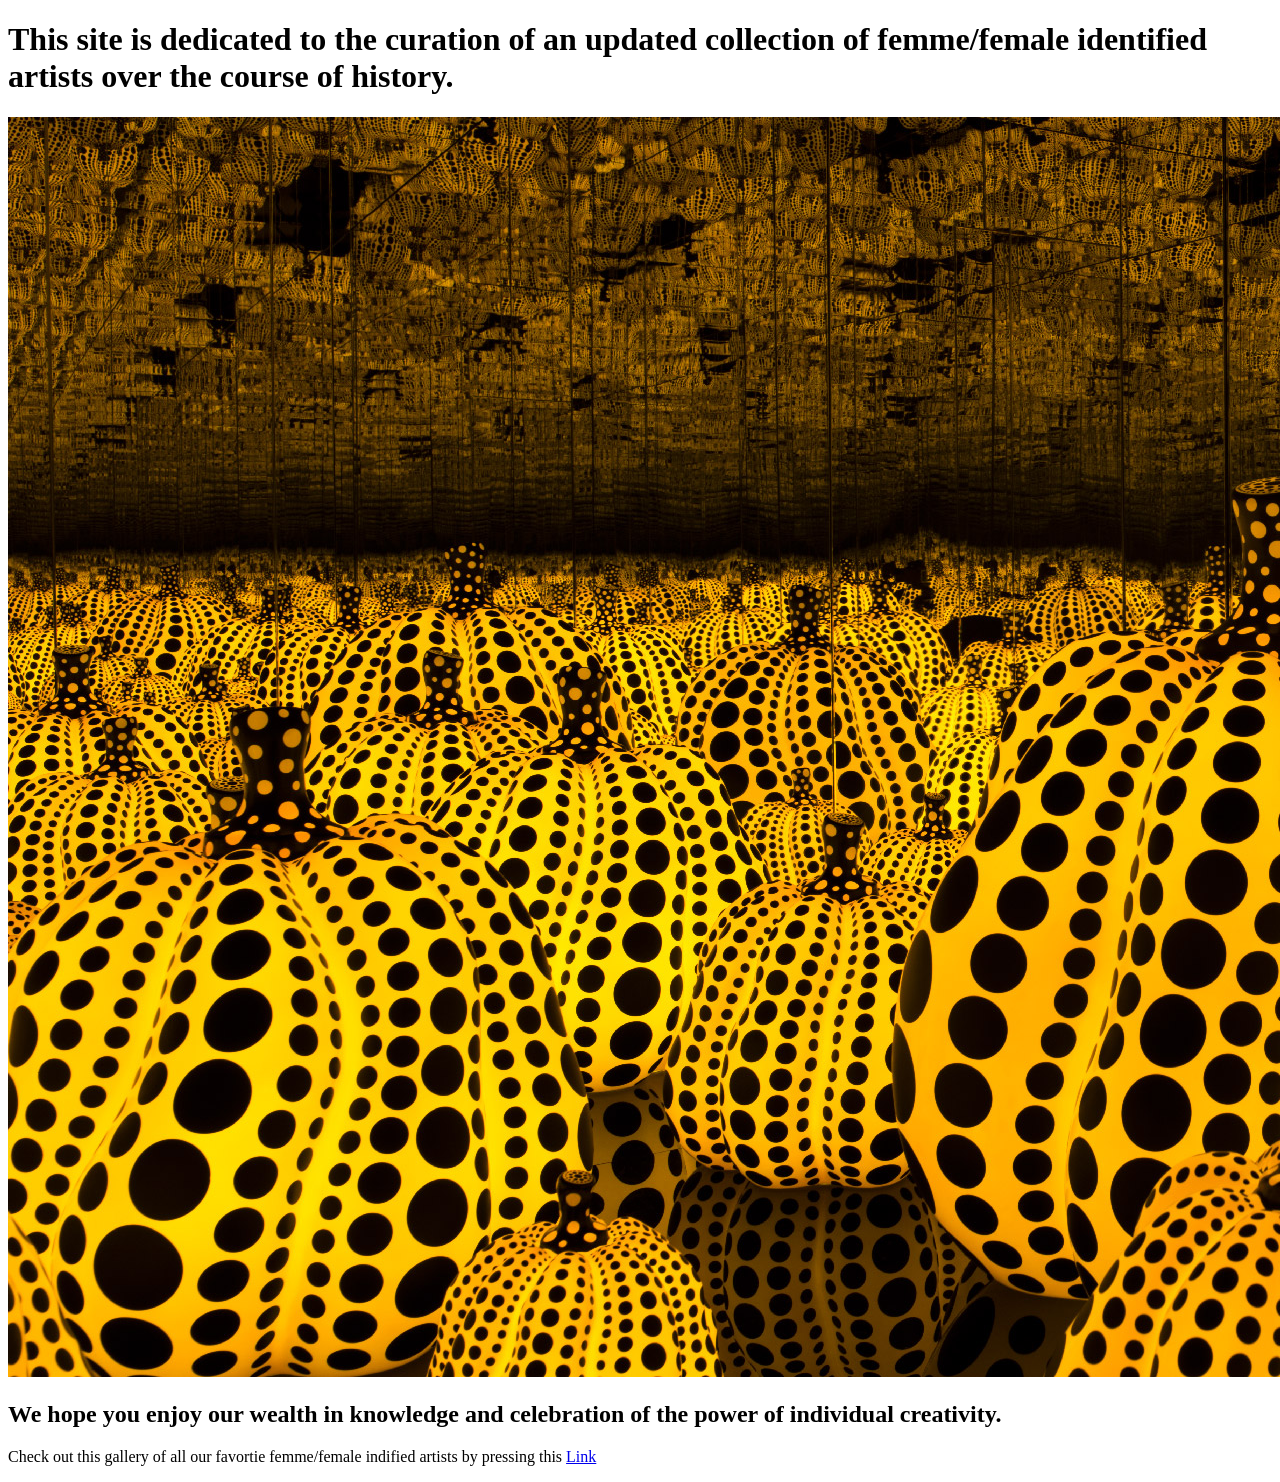
==== femmeartists.html @ a5d74859 "set up basics for webpage still need to write read me." ====
<!DOCTYPE html>
<html>
  <head>
    <link href="css/styles.css" rel="stylesheet" type="text/css">
    <title>ARTFEMME</title>
  </head>
  <body>
    <h1> This site is dedicated to the curation of an updated collection of femme/female identified artists over the course of history.</h1>
    <img src="img./78a34d0094e75865eb86a209a7d4a420.jpg" alt="kusamas pumkinscape">
    <h2> We hope you enjoy our wealth in knowledge and celebration of the power of individual creativity.</h2>
    <p> Check out this gallery of all our favortie femme/female indified artists by pressing this <a href="galleryfemme.html"> Link </a>
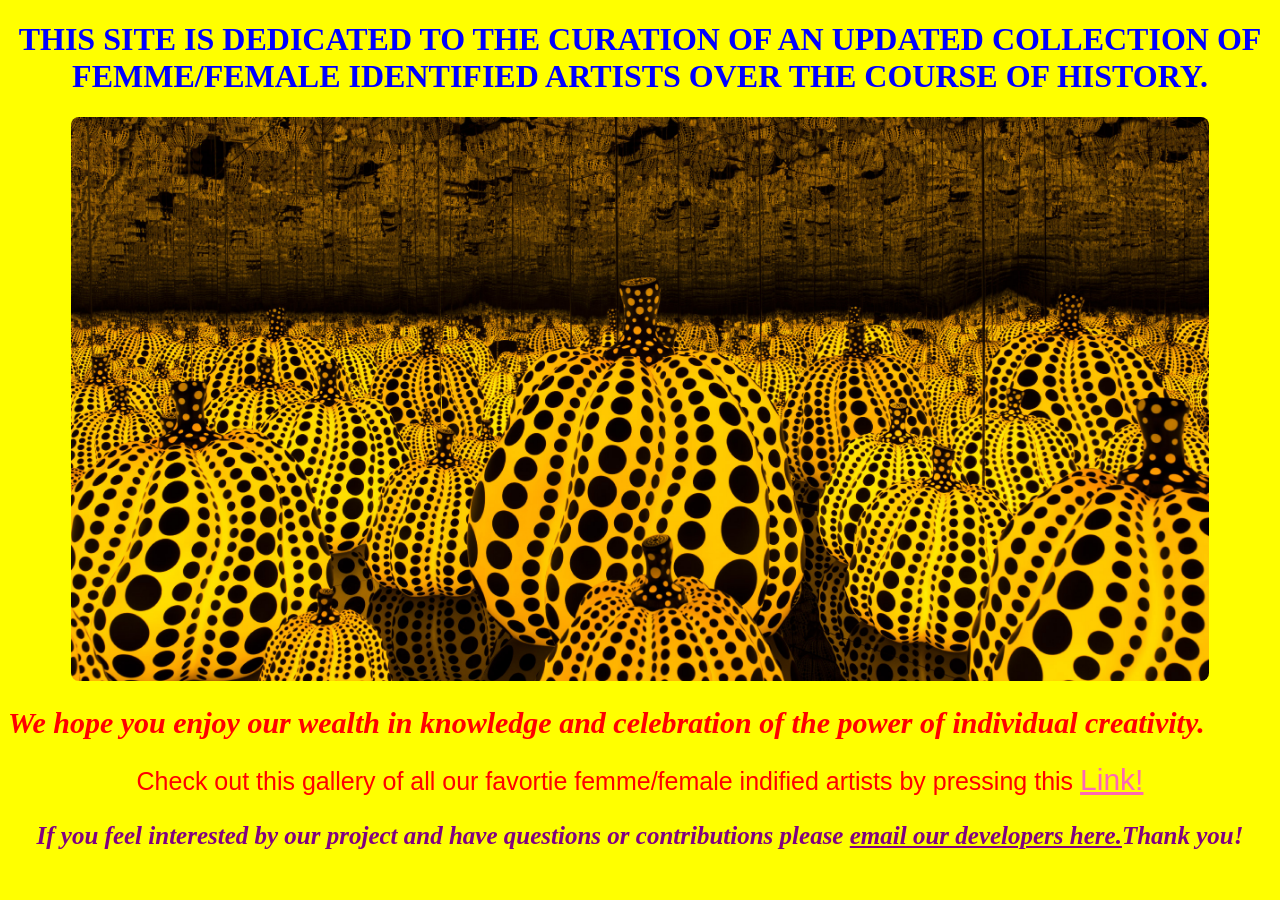
==== commit 62c28545: "really beefed up the webpage's game tried added many different elements." ====
--- a/femmeartists.html
+++ b/femmeartists.html
@@ -6,6 +6,9 @@
   </head>
   <body>
     <h1> This site is dedicated to the curation of an updated collection of femme/female identified artists over the course of history.</h1>
-    <img src="img./78a34d0094e75865eb86a209a7d4a420.jpg" alt="kusamas pumkinscape">
+    <img class="helpful" src="img./78a34d0094e75865eb86a209a7d4a420.jpg" alt="kusamas pumkinscape">
     <h2> We hope you enjoy our wealth in knowledge and celebration of the power of individual creativity.</h2>
-    <p> Check out this gallery of all our favortie femme/female indified artists by pressing this <a href="galleryfemme.html"> Link </a>
+    <p> Check out this gallery of all our favortie femme/female indified artists by pressing this <a href="galleryfemme.html"> Link! </a>
+    <p class="important"> If you feel interested by our project and have questions or contributions please <a href=mailto:lmkirkiii@gmail.com" class="important"> email our developers here.</a>Thank you!</p>
+  </body>
+</html>
--- a/css/styles.css
+++ b/css/styles.css
@@ -0,0 +1,59 @@
+h1 {
+  color: blue;
+  text-align: center;
+  font-weight: bold;
+  text-transform: uppercase;
+}
+
+h2 {
+  font-size: 30px;
+  color: red;
+  font-style: italic;q
+  text-align: center;
+}
+
+p {
+  text-align: center;
+  color: red;
+  font-family: sans-serif;
+  font-size: 25px ;
+  line-height: 30px ;
+}
+ul {
+  color: red;
+}
+
+li {
+  color: blue;
+  font-family: cursive;
+  font-size:30px ;
+}
+a {
+  text-align: center;
+  color: hotpink;
+  font-family: Helvetica;
+  font-size: 30px ;
+}
+body{
+  background-color: yellow;
+}
+img {
+  border-radius: 8px;
+  display: block;
+  margin-left: auto;
+  margin-right: auto;
+  width: 50%
+}
+img.helpful{
+  border-radius: 8px;
+  margin-left: auto;
+  margin-right: auto;
+  width: 90%;
+}
+.important{
+  font-weight: bold;
+  font-size: 25px;
+  color: purple;
+  font-style: italic;
+  font-family:fantasy;
+}
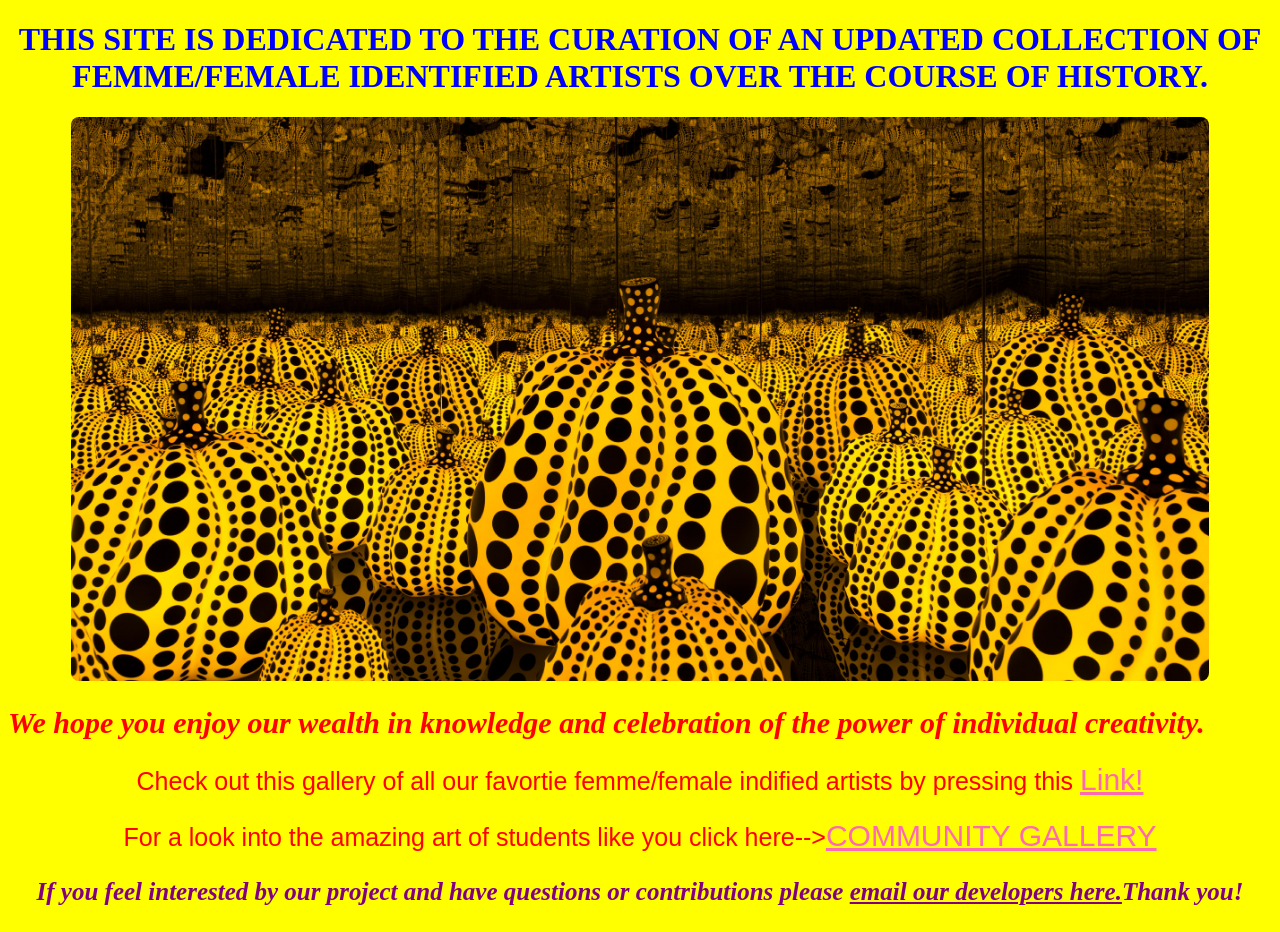
==== commit 6aa53083: "added more image and css content to page." ====
--- a/femmeartists.html
+++ b/femmeartists.html
@@ -9,6 +9,7 @@
     <img class="helpful" src="img./78a34d0094e75865eb86a209a7d4a420.jpg" alt="kusamas pumkinscape">
     <h2> We hope you enjoy our wealth in knowledge and celebration of the power of individual creativity.</h2>
     <p> Check out this gallery of all our favortie femme/female indified artists by pressing this <a href="galleryfemme.html"> Link! </a>
+    <p> For a look into the amazing art of students like you click here--><a href="newpagefemmes.html">COMMUNITY GALLERY </a>
     <p class="important"> If you feel interested by our project and have questions or contributions please <a href=mailto:lmkirkiii@gmail.com" class="important"> email our developers here.</a>Thank you!</p>
   </body>
 </html>
--- a/css/styles.css
+++ b/css/styles.css
@@ -57,3 +57,19 @@
   font-style: italic;
   font-family:fantasy;
 }
+.faboulous{
+  font-family:cursive;
+  color:violet
+  font-size:25px;
+}
+.purp{
+  background-color: purple;
+}
+.yellow{
+  background-color: yellow;
+}
+.home{
+  color: blue;
+  font-size: 35px;
+  font-family: fantasy;
+}
